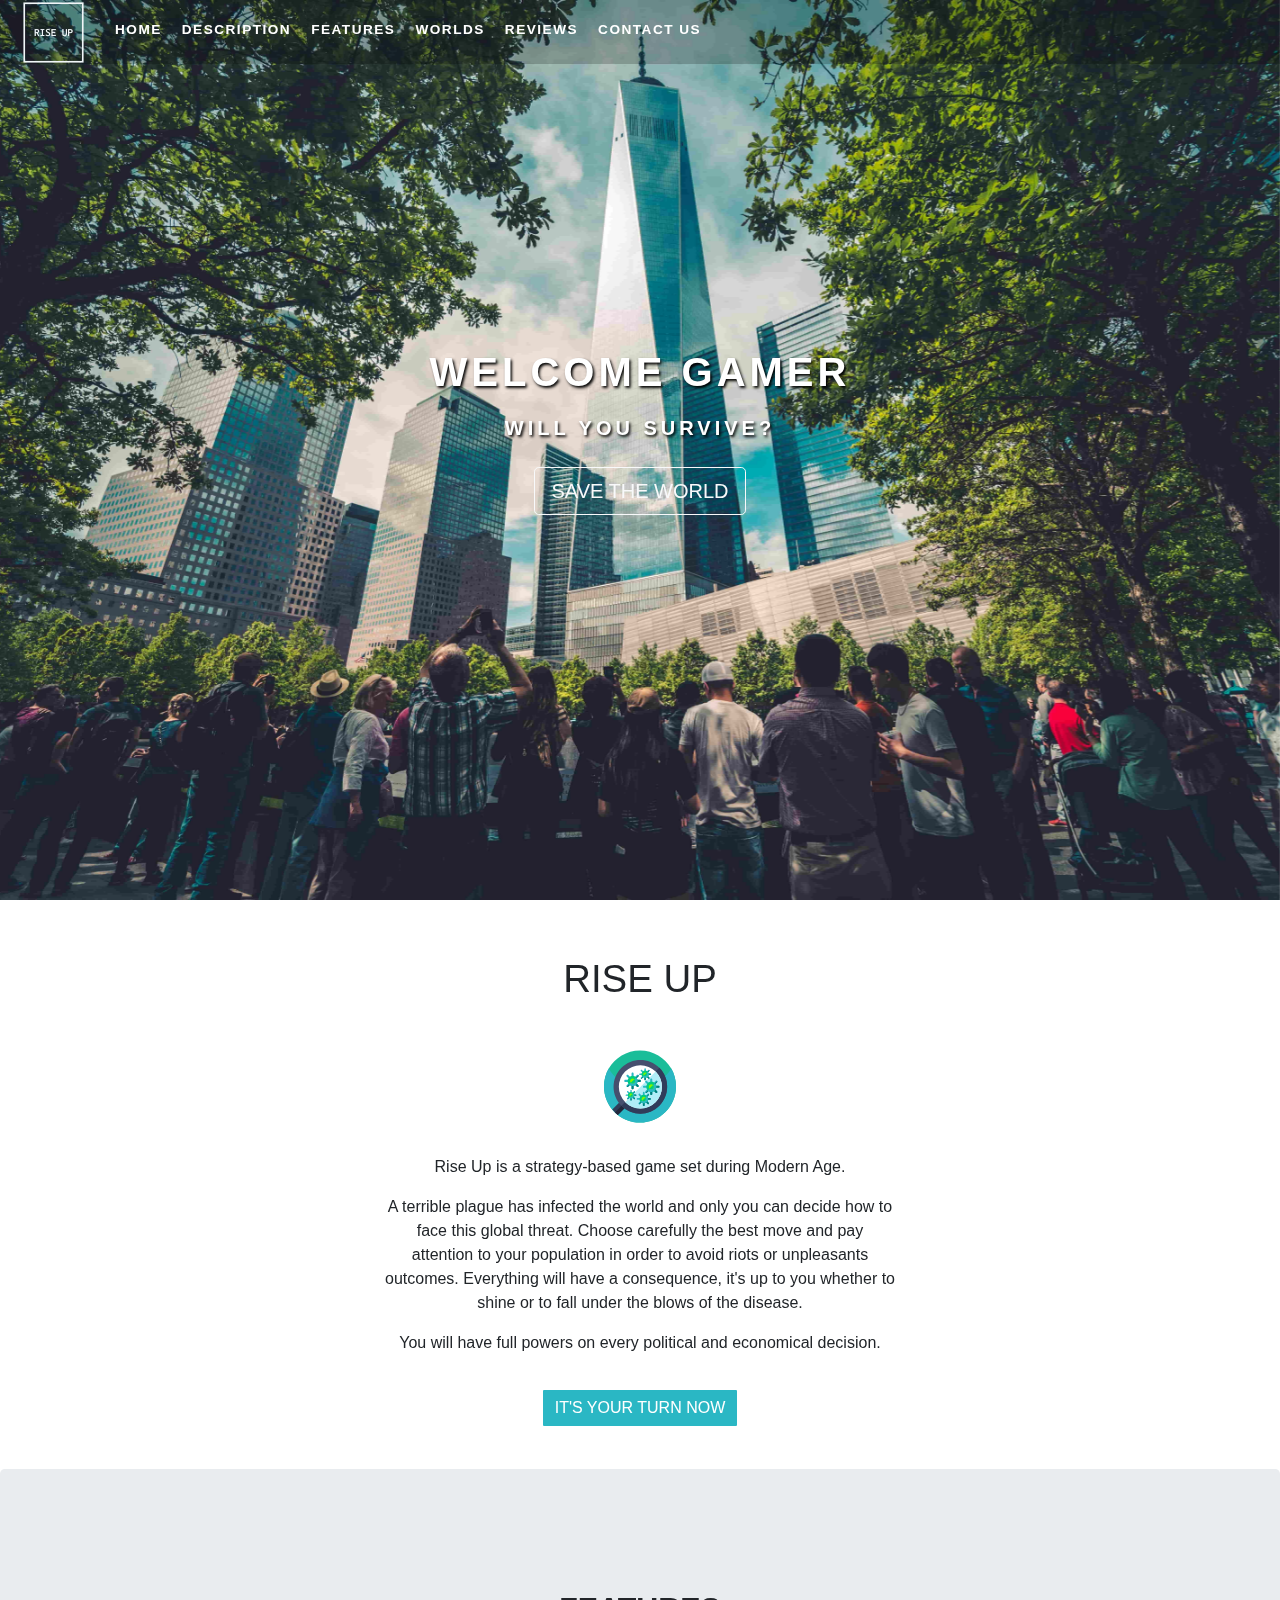
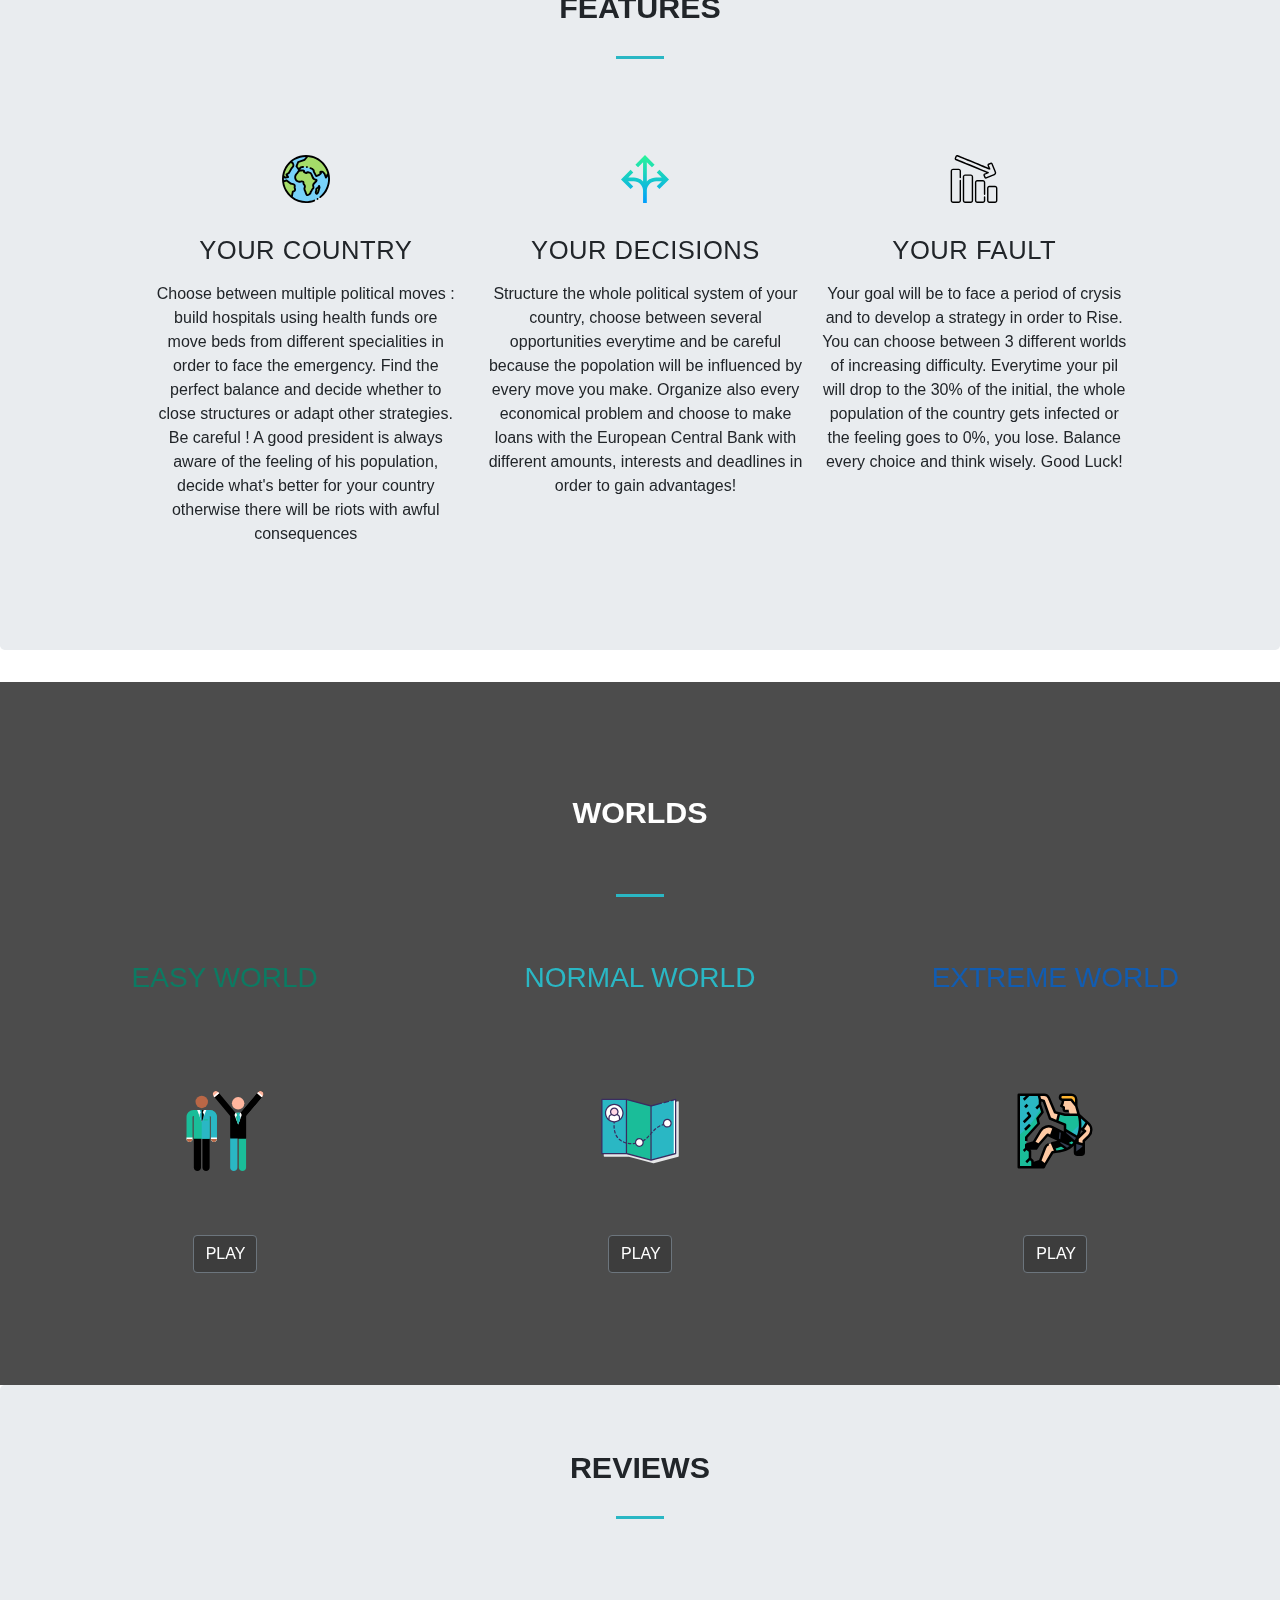
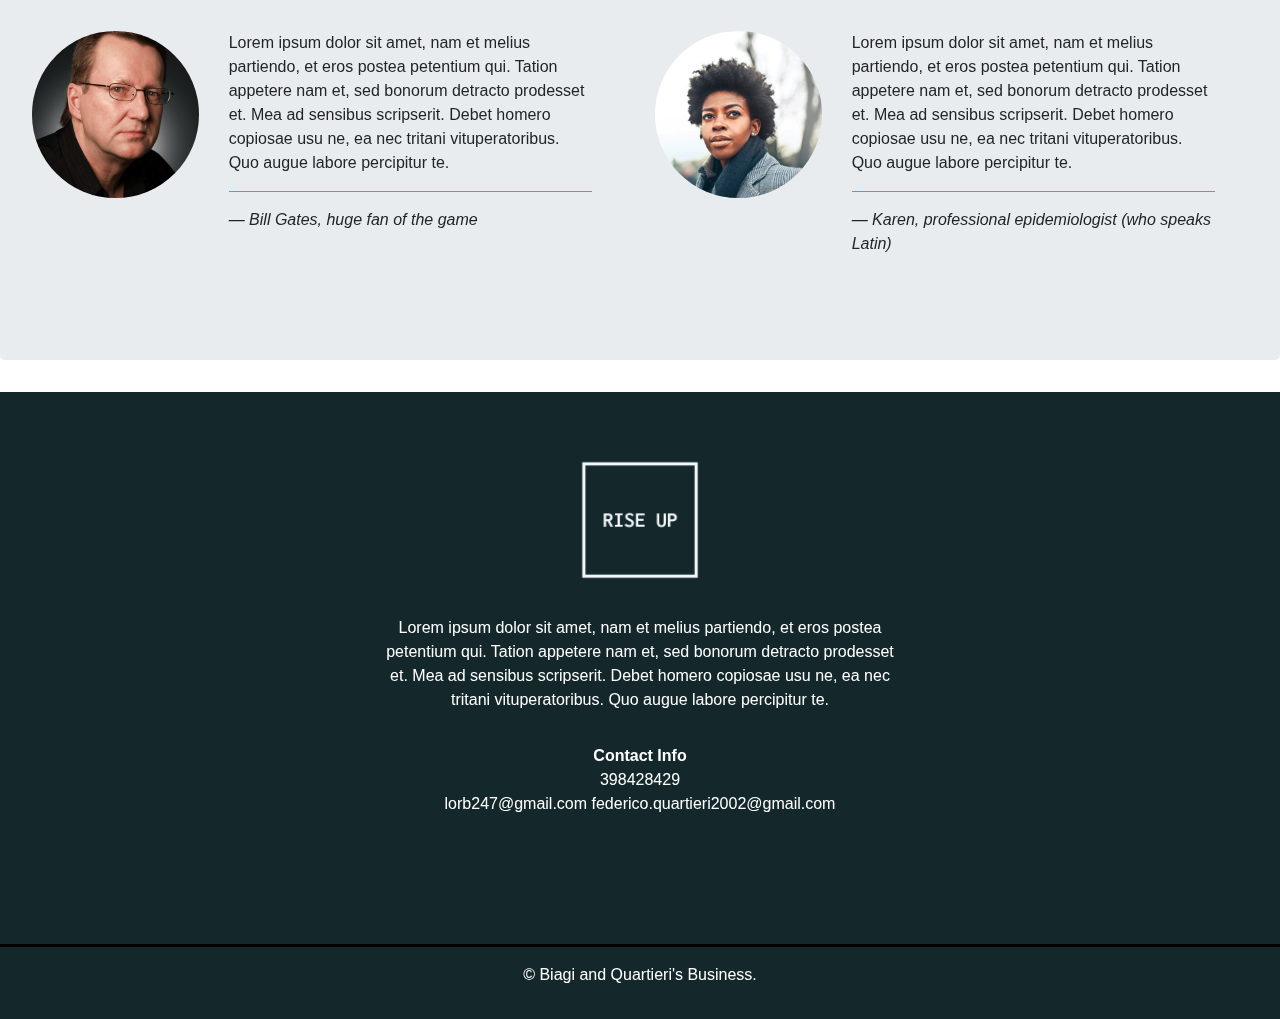
==== index.html @ 13414455 "buttons" ====
<!DOCTYPE html>
<html lang="en" dir="ltr">
  <head>
    <meta charset="utf-8">
    <title>RISE UP</title>
    <link rel="stylesheet" href="style.css">
    <link rel="stylesheet" href="https://stackpath.bootstrapcdn.com/bootstrap/4.4.1/css/bootstrap.min.css" integrity="sha384-Vkoo8x4CGsO3+Hhxv8T/Q5PaXtkKtu6ug5TOeNV6gBiFeWPGFN9MuhOf23Q9Ifjh" crossorigin="anonymous">
  </head>

  <body data-spy="scroll" data-target="#navbarResponsive">
    
    <!---Start Home--->

    <div id="home">


      <nav class="navbar navbar-expand-md navbar-dark fixed-top">
        <a class="navbar-brand" href="#"><img src="img/logo_transparent.png" alt=""></a>
        <button class="navbar-toggler" type="button" data-toggle="collapse" data-target="#navbarResponsive">
          <span class="navbar-toggler-icon"></span>
        </button>

        <div class="collapse navbar-collapse" id="navbarResponsive">
          <ul class="navbar-nav mr-auto">

            <li class="nav-item">
              <a class="nav-link" href="#home">HOME</a>
            </li>
            <li class="nav-item">
              <a class="nav-link" href="#offers">description</a>
            </li>
            <li class="nav-item">
              <a class="nav-link" href="#features">FEATURES</a>
            </li>
            <li class="nav-item">
              <a class="nav-link" href="#resources">WORLDS</a>
            </li>
            <li class="nav-item">
              <a class="nav-link" href="#clients">Reviews</a>
            </li>
            <li class="nav-item">
              <a class="nav-link" href="#contact">contact us</a>
            </li>

          </ul>
        </div>
      </nav>


      <div class="homepage">
        <div class="home-wrapper">
          <div class="home-in">


          </div>
        </div>
      </div>
      <div class="caption text-center">
        <h1> WELCOME GAMER</h1>
        <h3>WILL YOU SURVIVE?</h3>
        <a class="btn btn-outline-light btn-lg" href="#offers">SAVE THE WORLD</a>
      </div>


    </div>
    <!---End Home--->
    <!---Start Offers--->
    <div id="offers" class="offset">
      <div class="col-12 narrow text-center">
        <h1>RISE UP</h1>
        <img src="logos/virus.svg" alt="" id="of">
        <p>Rise Up is a strategy-based game set during Modern Age. </p>
        <p>A terrible plague has infected the world and only you can decide how to face this global threat. Choose carefully the best move and pay attention to your population in order to avoid riots or unpleasants outcomes. Everything will have a consequence, it's up to you whether to shine or to fall under the blows of the disease.</p>
        <p>You will have full powers on every political and economical decision.</p>
        <a class="btn btn-secondary btn-md" href="#resources">It's your turn now</a>
      </div>

    </div>
    <!---End Offers--->



    <!---Start Features--->
    <div id="features" class="offset">
      <div class="jumbotron">

        <div class="narrow">
          <div class="col-12 text-center">
            <h3 class="heading">Features</h3>
            <div class="heading-underline"></div>
          </div>

          <div class="row text-center justify-content-center ">
            <div class="col-md-4 ">

              <div class="feature">
                <img src="logos/world.svg" alt="" id="icon">
                <h3>YOUR COUNTRY</h3>
                <p>Choose between multiple political moves : build hospitals using health funds ore move beds from different specialities in order to face the emergency. Find the perfect balance and decide whether to close structures or adapt other strategies. Be careful ! A good president is always aware of the feeling of his population, decide what's better for your country otherwise there will be riots with awful consequences</p>
              </div>

            </div>
            <div class="col-md-4 pr-1">

              <div class="feature">
                <img src="logos/decision.svg" alt="" id="icon">
                <h3>YOUR DECISIONS</h3>
                <p>Structure the whole political system of your country, choose between several opportunities everytime and be careful because the popolation will be influenced by every move you make. Organize also every economical problem and choose to make loans with the European Central Bank with different amounts, interests and deadlines in order to gain advantages!</p>
              </div>

            </div>
            <div class="col-md-4">

              <div class="feature">
                <img src="logos/fault.svg" alt="" id="icon">
                <h3>YOUR FAULT</h3>
                <p>Your goal will be to face a period of crysis and to develop a strategy in order to Rise. You can choose between 3 different worlds of increasing difficulty. Everytime your pil will drop to the 30% of the initial, the whole population of the country gets infected or the feeling goes to 0%, you lose. Balance every choice and think wisely. Good Luck!</p>
              </div>

            </div>

          </div>
        </div>


      </div>
    </div>
    <!---End Features--->






    <!---Start Resources--->
    <div id="resources" class="offset">

      <div class="fixed-background">
        <div class="row dark text-center">
          <div class="col-12 text-center">
            <h3 class="heading">WORLDS</h3>
            <div class="heading-underline"></div>

          </div>
          <div class="col-md-4">
            <h3 style="color:rgb(12, 122, 98);">EASY WORLD</h3>
            <img src="logos/success.svg" alt="" id="icon">
          <a class="btn btn-secondary btn-md " id = "easy-world" href="">PLAY</a>
            
          </div>

          <div class="col-md-4">
            <h3 style="color: #2ab7c4;">NORMAL WORLD</h3>
            <img src="logos/journey.svg" alt="" id="icon">
            <a class="btn btn-secondary btn-md " id = "normal-world" href="">PLAY</a>
          </div>

          <div class="col-md-4">
            <h3 style="color:rgb(17, 92, 177) ;">EXTREME WORLD</h3>
            <img src="logos/climbing.svg" alt="" id="icon">
            <a class="btn btn-secondary btn-md " id = "extreme-world" href="">PLAY</a>
          </div>




        </div>
        <div class="fixed-wrap">
          <div class="fixed"></div>
        </div>


      </div>







    </div>
    <!---End Resources--->


    <!---Start Clients--->
    <div id="clients" class="offset">
      <div class="jumbotron">
        <div class="col-12 text-center">
          <h3 class="heading">Reviews</h3>
          <div class="heading-underline"></div>

        </div>
        <div class="row justify-content-center">

          <div class="col-md-6  clients mb-5 pr-5">
            <div class="row">
              <div class="col-md-4">
                <img src="img/client1.png" alt="">
              </div>
              <div class="col-md-8">
                <blockquote >

                    Lorem ipsum dolor sit amet, nam et melius partiendo, et eros postea petentium qui. Tation appetere nam et, sed bonorum detracto prodesset et. Mea ad sensibus scripserit. Debet homero copiosae usu ne, ea nec tritani vituperatoribus. Quo augue labore percipitur te.
                  <hr class="hr">
                  <cite>&#8212; Bill Gates, huge fan of the game</cite>
                </blockquote>

              </div>

            </div>

          </div>
          <div class="col-md-6  clients pr-5">
            <div class="row">
              <div class="col-md-4">
                <img src="img/client2.png" alt="">
              </div>
              <div class="col-md-8">
                <blockquote >

                  Lorem ipsum dolor sit amet, nam et melius partiendo, et eros postea petentium qui. Tation appetere nam et, sed bonorum detracto prodesset et. Mea ad sensibus scripserit. Debet homero copiosae usu ne, ea nec tritani vituperatoribus. Quo augue labore percipitur te.

                  <hr class="hr">
                  <cite>&#8212; Karen, professional epidemiologist (who speaks Latin)</cite>
                </blockquote>

              </div>

            </div>

          </div>





        </div>



      </div>

    </div>
    <!---End Clients--->


    <!---Start Contact--->
    <div id="contact">
      <footer>
        <div class="row justify-content-center">
          <div class="col-md-5 text-center">
            <img src="img/logo_transparent.png" alt="">
            <p> Lorem ipsum dolor sit amet, nam et melius partiendo, et eros postea petentium qui. Tation appetere nam et, sed bonorum detracto prodesset et. Mea ad sensibus scripserit. Debet homero copiosae usu ne, ea nec tritani vituperatoribus. Quo augue labore percipitur te.</p>
            <strong>Contact Info</strong>
            <p>398428429<br>lorb247@gmail.com         federico.quartieri2002@gmail.com</p>
            
            <a href="#" target="_blank"><img src="" alt=""></a>
            <a href="#" target="_blank"><img src="" alt=""></a>
            <a href="#" target="_blank"><img src="" alt=""></a>

          </div>
          <hr class="socket">
          &copy; Biagi and Quartieri's Business.

        </div>



      </footer>

    </div>
    <!---End Contact--->












    <script src="https://code.jquery.com/jquery-3.4.1.slim.min.js" integrity="sha384-J6qa4849blE2+poT4WnyKhv5vZF5SrPo0iEjwBvKU7imGFAV0wwj1yYfoRSJoZ+n" crossorigin="anonymous"></script>
    <script src="https://cdn.jsdelivr.net/npm/popper.js@1.16.0/dist/umd/popper.min.js" integrity="sha384-Q6E9RHvbIyZFJoft+2mJbHaEWldlvI9IOYy5n3zV9zzTtmI3UksdQRVvoxMfooAo" crossorigin="anonymous"></script>
    <script src="https://stackpath.bootstrapcdn.com/bootstrap/4.4.1/js/bootstrap.min.js" integrity="sha384-wfSDF2E50Y2D1uUdj0O3uMBJnjuUD4Ih7YwaYd1iqfktj0Uod8GCExl3Og8ifwB6" crossorigin="anonymous"></script>
    <script>
      document.getElementById("easy-world").addEventListener("click",function(){this.setAttribute("href","Javascript/index.html?var=easy")})
      document.getElementById("normal-world").addEventListener("click",function(){this.setAttribute("href","Javascript/index.html?var=normal")})  
      document.getElementById("extreme-world").addEventListener("click",function(){this.setAttribute("href","Javascript/index.html?var=extreme")})  
    </script>
  </body>
</html>
---- style.css ----
@import url('https://fonts.googleapis.com/css?family=Lato:400,700&display=swap');
body{
  font-family: 'Lato', sans-serif;
  overflow-x: hidden;

}
#home .navbar{
  text-transform: uppercase;
  font-weight: 700;
  font-size: 85%;
  letter-spacing: 1.5px;
  height: 4rem;
  background-color: rgba(0, 0, 0, 0.2);

}

.navbar-nav li{
  padding-right: 4px;
}
.navbar-dark .navbar-nav .nav-item a{
  color: white;
  padding-top: 5px;
}
.navbar-dark .navbar-nav .nav-item a.active,
.navbar-dark .navbar-nav .nav-item a:hover{
  color: #2ab7c4
}

.navbar img{
 
  width: 75px;
  height: 75px;
}

.homepage {
  position: relative;
  width: 100%;
  height: 100vh;
  display: table;
  z-index: -1;
}
.home-wrapper {
  clip: rect(0, auto, auto, 0);
  position: absolute;
  top: 0;
  left: 0;
  width: 100%;
  height: 100%;
}
.home-in {
  position: fixed;
  display: table;
  top: 0;
  left: 0;
  width: 100%;
  height: 100%;
  background-size: cover;
  background-position: center center;
          transform: translateZ(0);
          transform: translateZ(0);
  will-change: transform;
}
.home-in{
  background-image: url("img/bg.jpg");
}
.caption{
  width: 100%;
  max-width: 100%;
  position: absolute;
  top: 38%;
  z-index: 1;
  color: white;
  text-transform: uppercase;
}
.caption h1,.caption h3{
  letter-spacing: 4px;
  color: white;
  padding: 6px;
  font-weight: 700;
  text-shadow: 1.6px 1.6px 3px black;
}
.caption h3{
  padding-bottom: 19px;
  font-size: 125%;
}
.fixed-background {
  position: relative;
  width: 100%;
}
.fixed-wrap {
  clip: rect(0, auto, auto, 0);
  position: absolute;
  top: 0;
  left: 0;
  width: 100%;
  height: 100%;
  z-index: -999!important;
}
.fixed {
  position: fixed;
  display: block;
  top: 0;
  left: 0;
  width: 100%;
  height: 100%;
  background-size: cover;
  background-position: center center;
  -webkit-transform: translateZ(0);
          transform: translateZ(0);
  will-change: transform;
}
.offset::before{
  display: block;
  content: "";
  height: 4rem;
  margin-top: -4rem;
}
.narrow{
  width: 80%;
  margin: 1.5rem auto;
  padding-top: 2rem;
}
.narrow h1{
  font-size: 2.4rem;
  margin-bottom: 1.5rem;
}
#of{
  width: 4.5rem;
  height: 4.55rem;
  display: block;
  margin: 0 auto;
  margin-top: 3rem;
  margin-bottom: 2rem;
}
#offers .btn-secondary{
  border-width: medium;
  border-radius: 0.5;
  text-transform: uppercase;
  font-size: 1rem;
  margin: 1rem;
  color: white;
  background-color: #2ab7c4;
  border-color:white;
}
#offers .btn-secondary:hover{

  background-color:#1abd99;
  border-color:white;
}
#offers p{
  width:32rem;
  margin-left: auto;
  margin-right: auto;
}
.features{
  margin: 0;
  padding: 1.5rem 0 3.5rem;
  border-radius: 0;


}
.feature h3{
  font-size: 1.6rem;
  letter-spacing: .5px;
  padding-bottom: .5rem;
}
.feature p{
  
}
h3.heading{
  font-size: 1.9rem;
  font-weight: 700;
  text-transform: uppercase;
  margin-bottom: 1.9rem;
}
.heading-underline{
  width: 3rem;
  height: .2rem;
  background-color: #2ab7c4;
  margin: 0 auto 4rem;


}
#icon{
  height: 3rem;
  width: 3rem;
  margin-top: 2rem;
  margin-bottom: 2rem;
}

.fixed{
  background-image: url("img/fixed1.jpg");
  z-index: -1;
}
.fixed-background h3{
  margin-bottom: 4rem;
}
.fixed-background p{

}
.dark
{
  background-color: rgba(0, 0, 0, 0.7);
  color: white;
  padding: 7rem 2rem;
}
.clients img{
  width: 100%;
  border-radius: 50%;

}
#resources p{
  margin-top:2rem;
}
#resources a{

  text-decoration: none;
  color:  #2ab7c4;
  transition: .5s ease;
}
#resources a:hover{

  width: 6rem;
  font-weight: 800;
  color: #2ab7c4;
  letter-spacing: .1rem;
  background-color: rgba(255, 255, 255, 0.2);
}
#resources .btn-secondary{
  width: 4rem;
  background-color: rgba(0, 0, 0, 0.2);
  color: white;
  display: block;
  margin-left: auto;
  margin-right: auto;
  margin-top: 2rem;

}
#resources img{
  height: 5rem;
  width: 5rem;
}
.hr{
  border-top: .05rem solid #2ab7c4;
}
#clients .heading-underline{
  margin-bottom: 7rem;
}
#contact footer{
  background-color: #14282b;
  color: white;
  padding: 2rem 0 2rem;
  margin-top: 1rem;

}
#contact footer img{
  height: 9rem;
  margin:1.5rem 0;

}
#contact p{
  margin-bottom: 2rem;
}
#contact br{
  margin-bottom: 2rem;
}
hr.socket{
  width: 100%;
  border-top: .2rem solid  #000000;
  margin-top: 3rem;
}
@media (max-width: 767px) {
  .clients img{
    max-width: 50%;
    display:block;
    margin: 0 auto;
    margin-bottom: 2rem;
  }

}
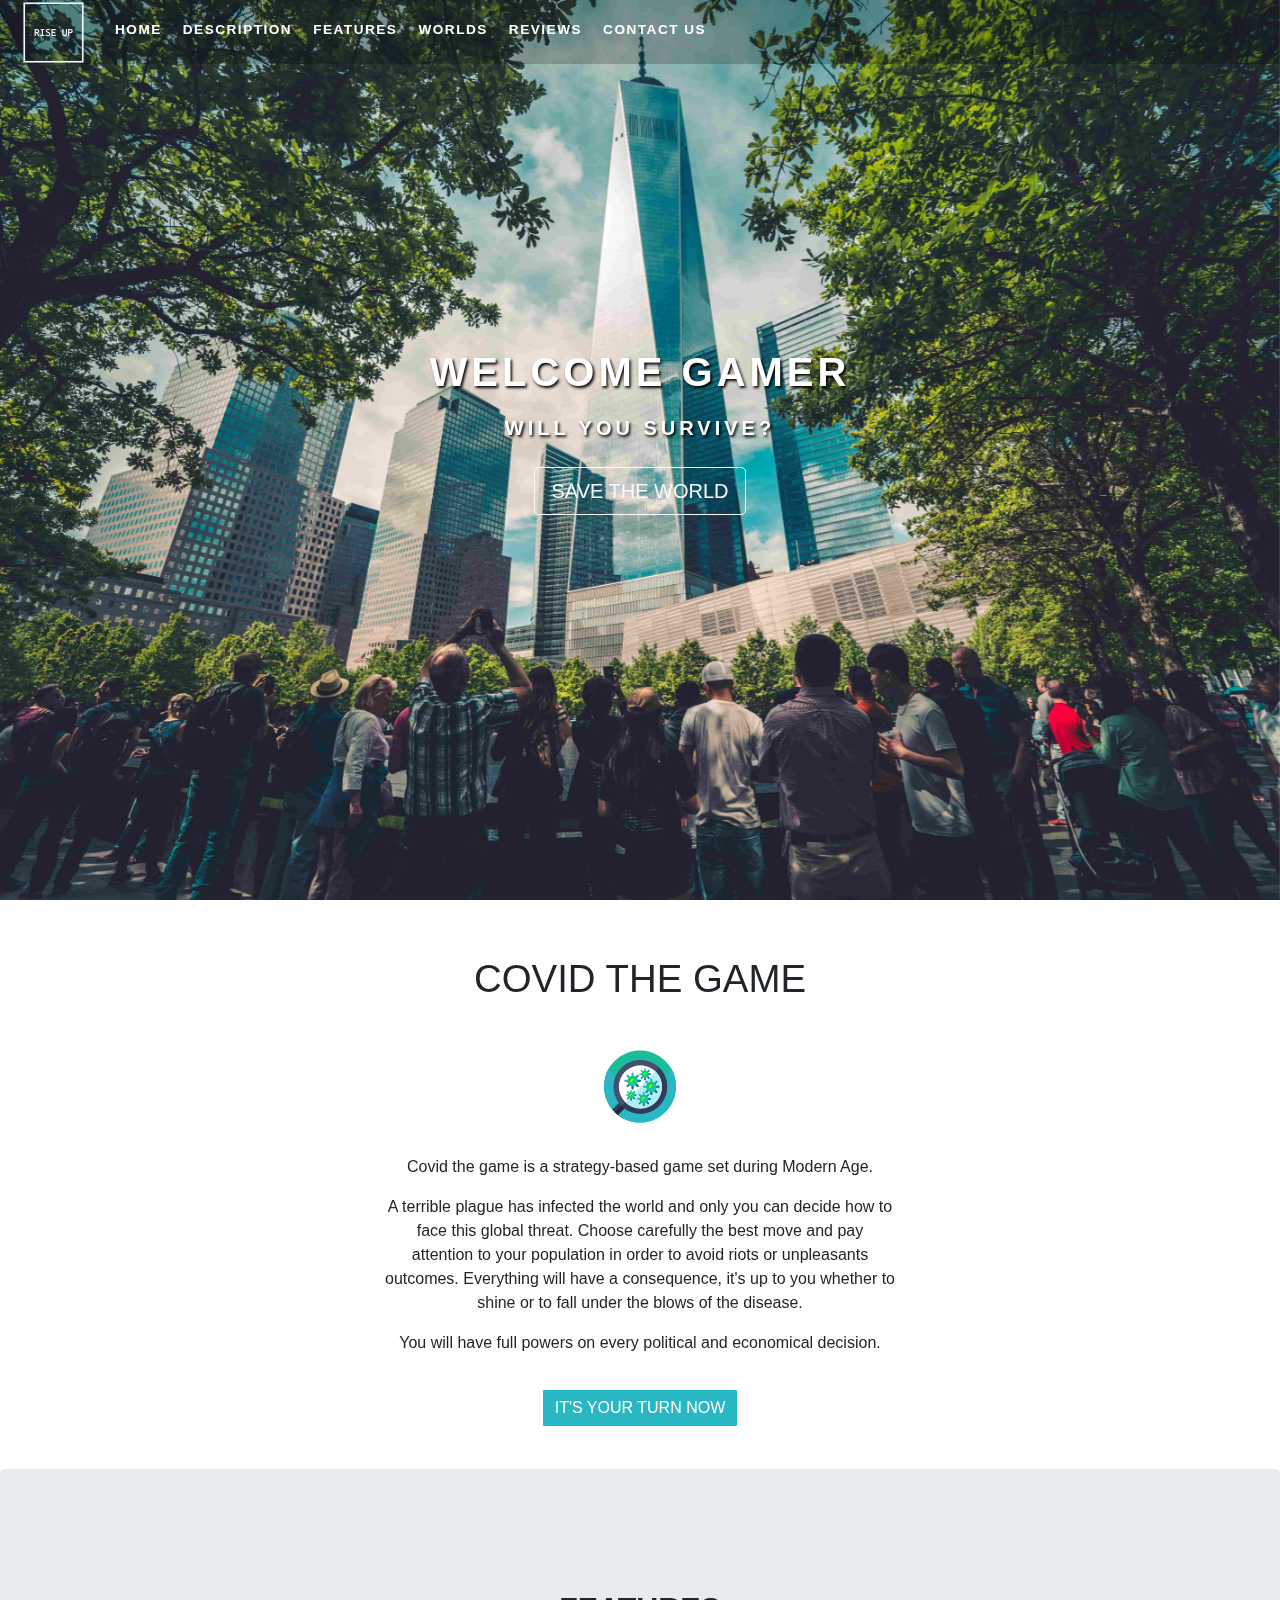
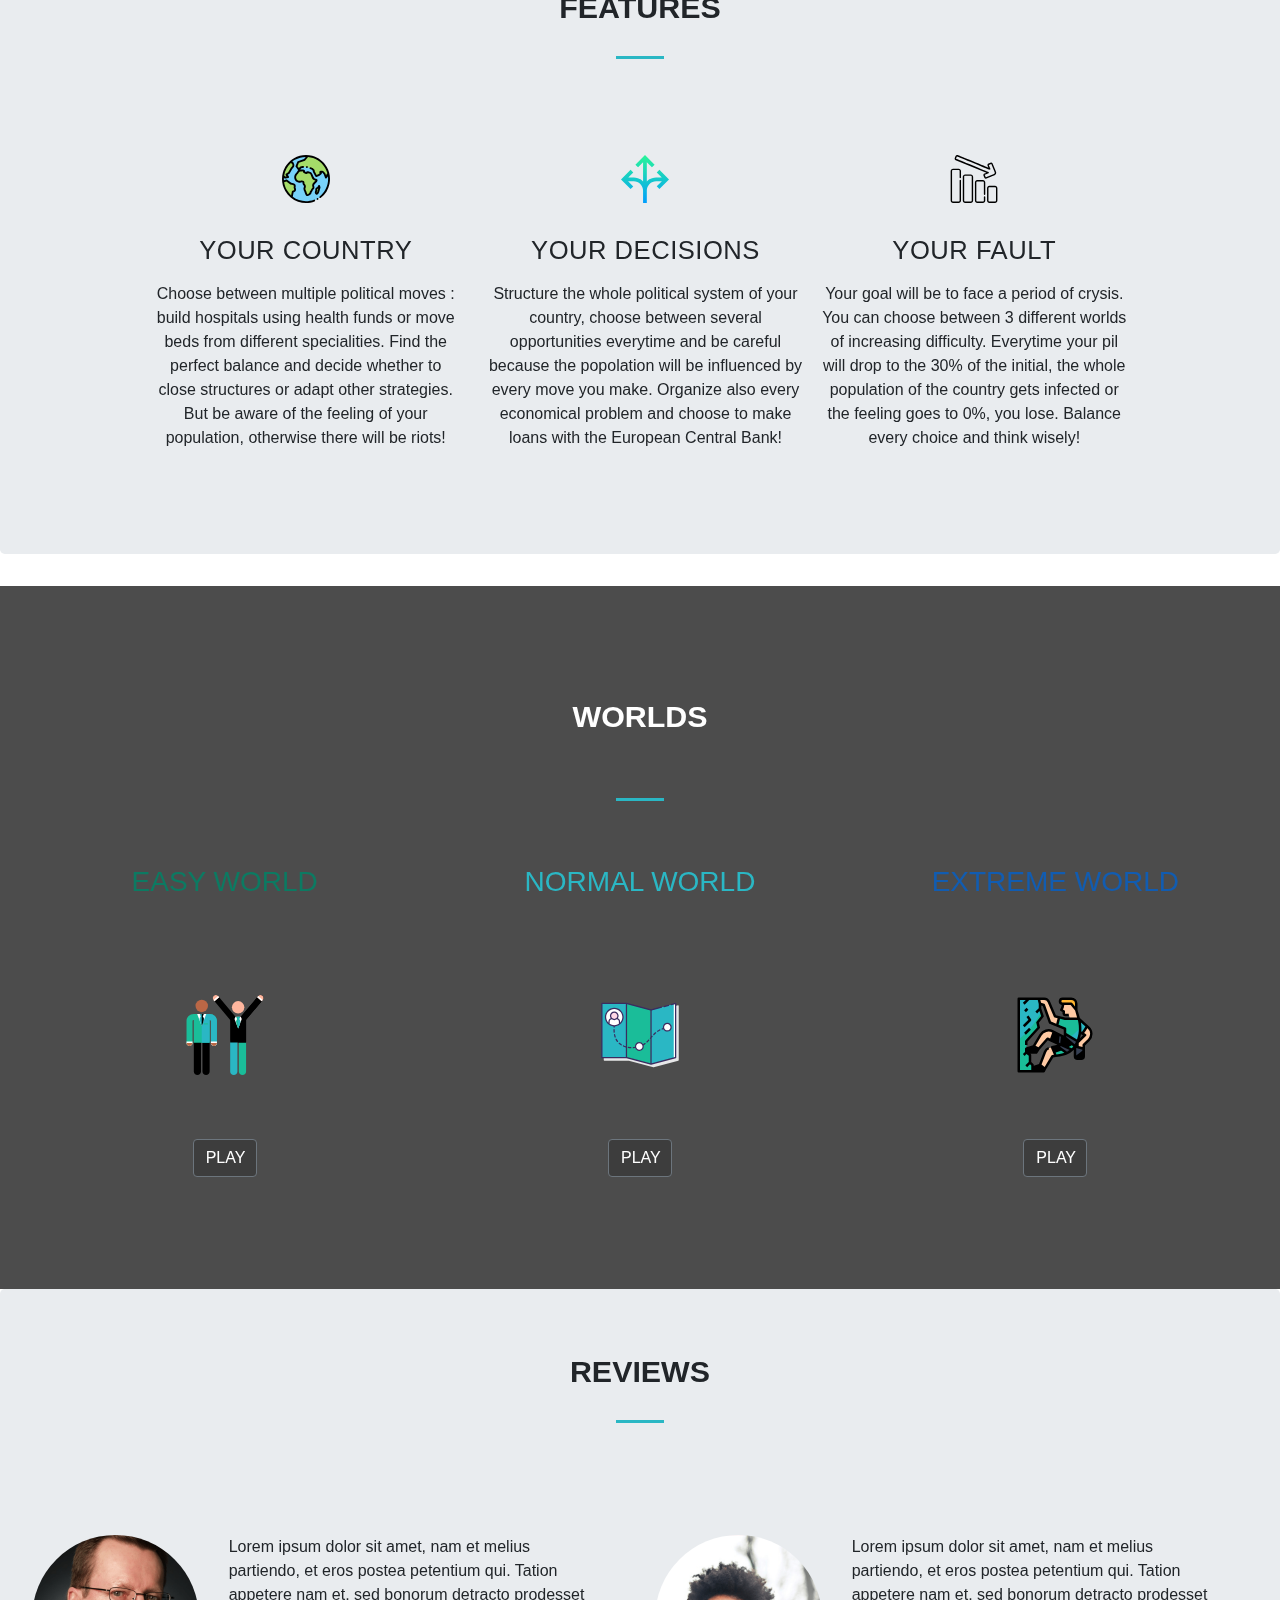
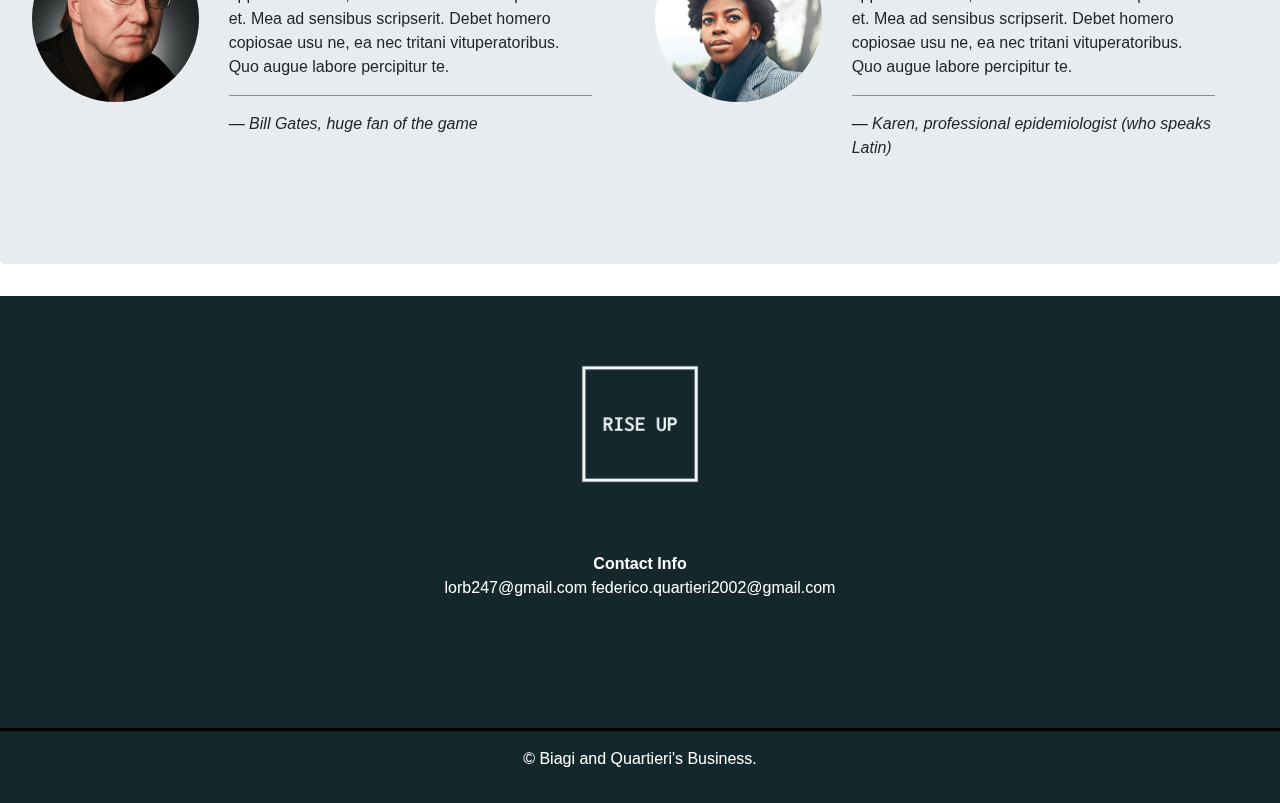
==== commit c33c884a: "tutorial e mobile" ====
--- a/index.html
+++ b/index.html
@@ -2,11 +2,21 @@
 <html lang="en" dir="ltr">
   <head>
     <meta charset="utf-8">
-    <title>RISE UP</title>
+    <meta name="viewport" content="width=device-width, initial-scale=1 minimum-scale=1 maximum-scale=1"> 
+    <meta name="google-site-verification" content="1gdDzoPp5Y6Vt5-z9bGE6j7dYY3UmWxp5IkMzBeX5lw" />
+    <title>covid19 the game</title>
     <link rel="stylesheet" href="style.css">
     <link rel="stylesheet" href="https://stackpath.bootstrapcdn.com/bootstrap/4.4.1/css/bootstrap.min.css" integrity="sha384-Vkoo8x4CGsO3+Hhxv8T/Q5PaXtkKtu6ug5TOeNV6gBiFeWPGFN9MuhOf23Q9Ifjh" crossorigin="anonymous">
   </head>
-
+  
+  <!-- hitwebcounter Code START -->
+  <a href="https://www.hitwebcounter.com" target="_blank">
+  <img src="https://hitwebcounter.com/counter/counter.php?page=7678447&style=0007&nbdigits=5&type=page&initCount=0" title="Total Website Hits" Alt="Web Hits" class="counter"  border="0" /></a>  
+  
+  <a href="https://www.hitwebcounter.com" target="_blank">
+  <img src="https://hitwebcounter.com/counter/counter.php?page=7678448&style=0007&nbdigits=5&type=ip&initCount=0" title="Total Website Hits" Alt="Web Hits" class="counter"  border="0" /></a>                                    
+                                      
+  
   <body data-spy="scroll" data-target="#navbarResponsive">
     
     <!---Start Home--->
@@ -27,7 +37,7 @@
               <a class="nav-link" href="#home">HOME</a>
             </li>
             <li class="nav-item">
-              <a class="nav-link" href="#offers">description</a>
+              <a class="nav-link" href="#offers">DESCRIPTION</a>
             </li>
             <li class="nav-item">
               <a class="nav-link" href="#features">FEATURES</a>
@@ -39,7 +49,7 @@
               <a class="nav-link" href="#clients">Reviews</a>
             </li>
             <li class="nav-item">
-              <a class="nav-link" href="#contact">contact us</a>
+              <a class="nav-link" href="#contact">CONTACT US</a>
             </li>
 
           </ul>
@@ -58,7 +68,7 @@
       <div class="caption text-center">
         <h1> WELCOME GAMER</h1>
         <h3>WILL YOU SURVIVE?</h3>
-        <a class="btn btn-outline-light btn-lg" href="#offers">SAVE THE WORLD</a>
+        <a class="btn btn-outline-light btn-lg" href="#resources">SAVE THE WORLD</a>
       </div>
 
 
@@ -67,9 +77,9 @@
     <!---Start Offers--->
     <div id="offers" class="offset">
       <div class="col-12 narrow text-center">
-        <h1>RISE UP</h1>
+        <h1>COVID THE GAME</h1>
         <img src="logos/virus.svg" alt="" id="of">
-        <p>Rise Up is a strategy-based game set during Modern Age. </p>
+        <p>Covid the game is a strategy-based game set during Modern Age. </p>
         <p>A terrible plague has infected the world and only you can decide how to face this global threat. Choose carefully the best move and pay attention to your population in order to avoid riots or unpleasants outcomes. Everything will have a consequence, it's up to you whether to shine or to fall under the blows of the disease.</p>
         <p>You will have full powers on every political and economical decision.</p>
         <a class="btn btn-secondary btn-md" href="#resources">It's your turn now</a>
@@ -96,7 +106,7 @@
               <div class="feature">
                 <img src="logos/world.svg" alt="" id="icon">
                 <h3>YOUR COUNTRY</h3>
-                <p>Choose between multiple political moves : build hospitals using health funds ore move beds from different specialities in order to face the emergency. Find the perfect balance and decide whether to close structures or adapt other strategies. Be careful ! A good president is always aware of the feeling of his population, decide what's better for your country otherwise there will be riots with awful consequences</p>
+                <p>Choose between multiple political moves : build hospitals using health funds or move beds from different specialities. Find the perfect balance and decide whether to close structures or adapt other strategies. But be aware of the feeling of your population, otherwise there will be riots!</p>
               </div>
 
             </div>
@@ -105,7 +115,7 @@
               <div class="feature">
                 <img src="logos/decision.svg" alt="" id="icon">
                 <h3>YOUR DECISIONS</h3>
-                <p>Structure the whole political system of your country, choose between several opportunities everytime and be careful because the popolation will be influenced by every move you make. Organize also every economical problem and choose to make loans with the European Central Bank with different amounts, interests and deadlines in order to gain advantages!</p>
+                <p>Structure the whole political system of your country, choose between several opportunities everytime and be careful because the popolation will be influenced by every move you make. Organize also every economical problem and choose to make loans with the European Central Bank!</p>
               </div>
 
             </div>
@@ -114,7 +124,7 @@
               <div class="feature">
                 <img src="logos/fault.svg" alt="" id="icon">
                 <h3>YOUR FAULT</h3>
-                <p>Your goal will be to face a period of crysis and to develop a strategy in order to Rise. You can choose between 3 different worlds of increasing difficulty. Everytime your pil will drop to the 30% of the initial, the whole population of the country gets infected or the feeling goes to 0%, you lose. Balance every choice and think wisely. Good Luck!</p>
+                <p>Your goal will be to face a period of crysis. You can choose between 3 different worlds of increasing difficulty. Everytime your pil will drop to the 30% of the initial, the whole population of the country gets infected or the feeling goes to 0%, you lose. Balance every choice and think wisely!</p>
               </div>
 
             </div>
@@ -250,9 +260,9 @@
         <div class="row justify-content-center">
           <div class="col-md-5 text-center">
             <img src="img/logo_transparent.png" alt="">
-            <p> Lorem ipsum dolor sit amet, nam et melius partiendo, et eros postea petentium qui. Tation appetere nam et, sed bonorum detracto prodesset et. Mea ad sensibus scripserit. Debet homero copiosae usu ne, ea nec tritani vituperatoribus. Quo augue labore percipitur te.</p>
+            <p> </p>
             <strong>Contact Info</strong>
-            <p>398428429<br>lorb247@gmail.com         federico.quartieri2002@gmail.com</p>
+            <p>lorb247@gmail.com               federico.quartieri2002@gmail.com</p>
             
             <a href="#" target="_blank"><img src="" alt=""></a>
             <a href="#" target="_blank"><img src="" alt=""></a>
--- a/style.css
+++ b/style.css
@@ -2,8 +2,12 @@
 body{
   font-family: 'Lato', sans-serif;
   overflow-x: hidden;
-
-}
+}
+
+.counter{
+  display: none
+}
+
 #home .navbar{
   text-transform: uppercase;
   font-weight: 700;
@@ -11,11 +15,10 @@
   letter-spacing: 1.5px;
   height: 4rem;
   background-color: rgba(0, 0, 0, 0.2);
-
 }
 
 .navbar-nav li{
-  padding-right: 4px;
+  padding-right: 5px;
 }
 .navbar-dark .navbar-nav .nav-item a{
   color: white;
@@ -276,5 +279,4 @@
     margin: 0 auto;
     margin-bottom: 2rem;
   }
-
-}
+}
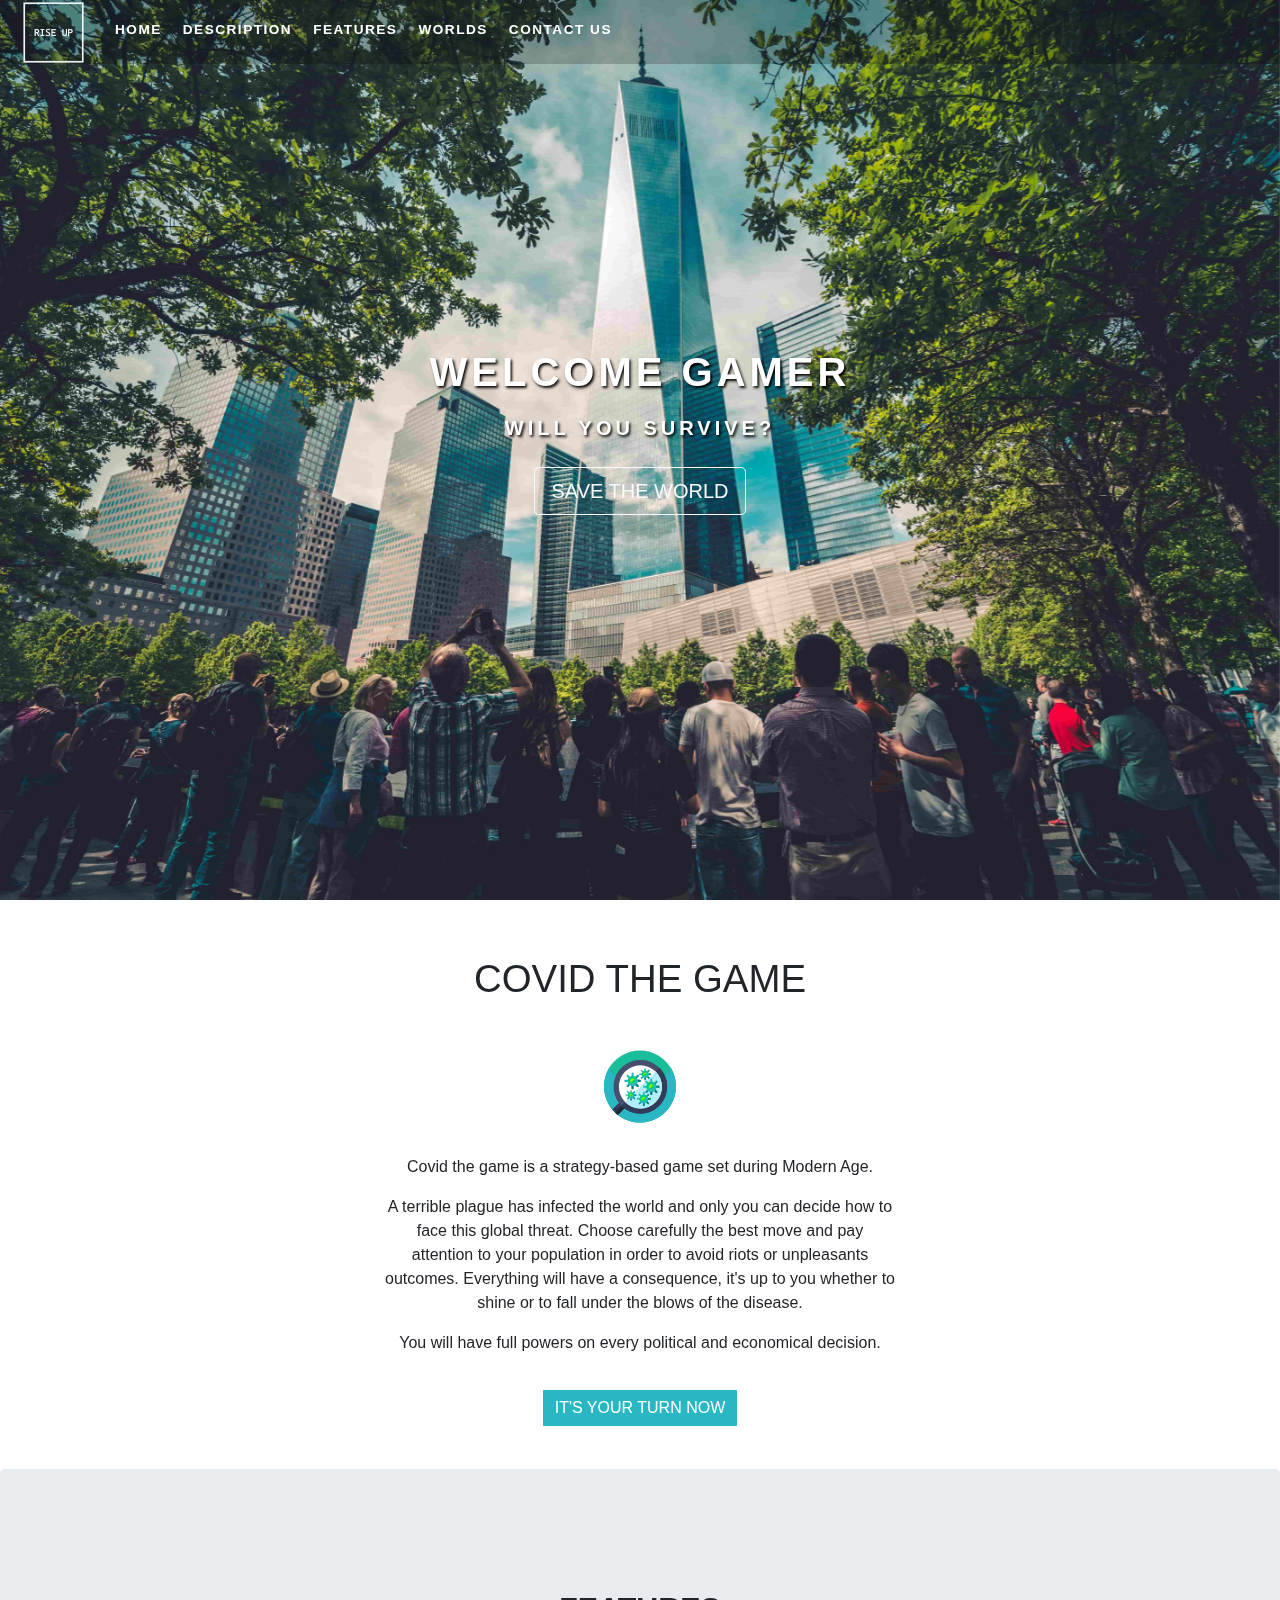
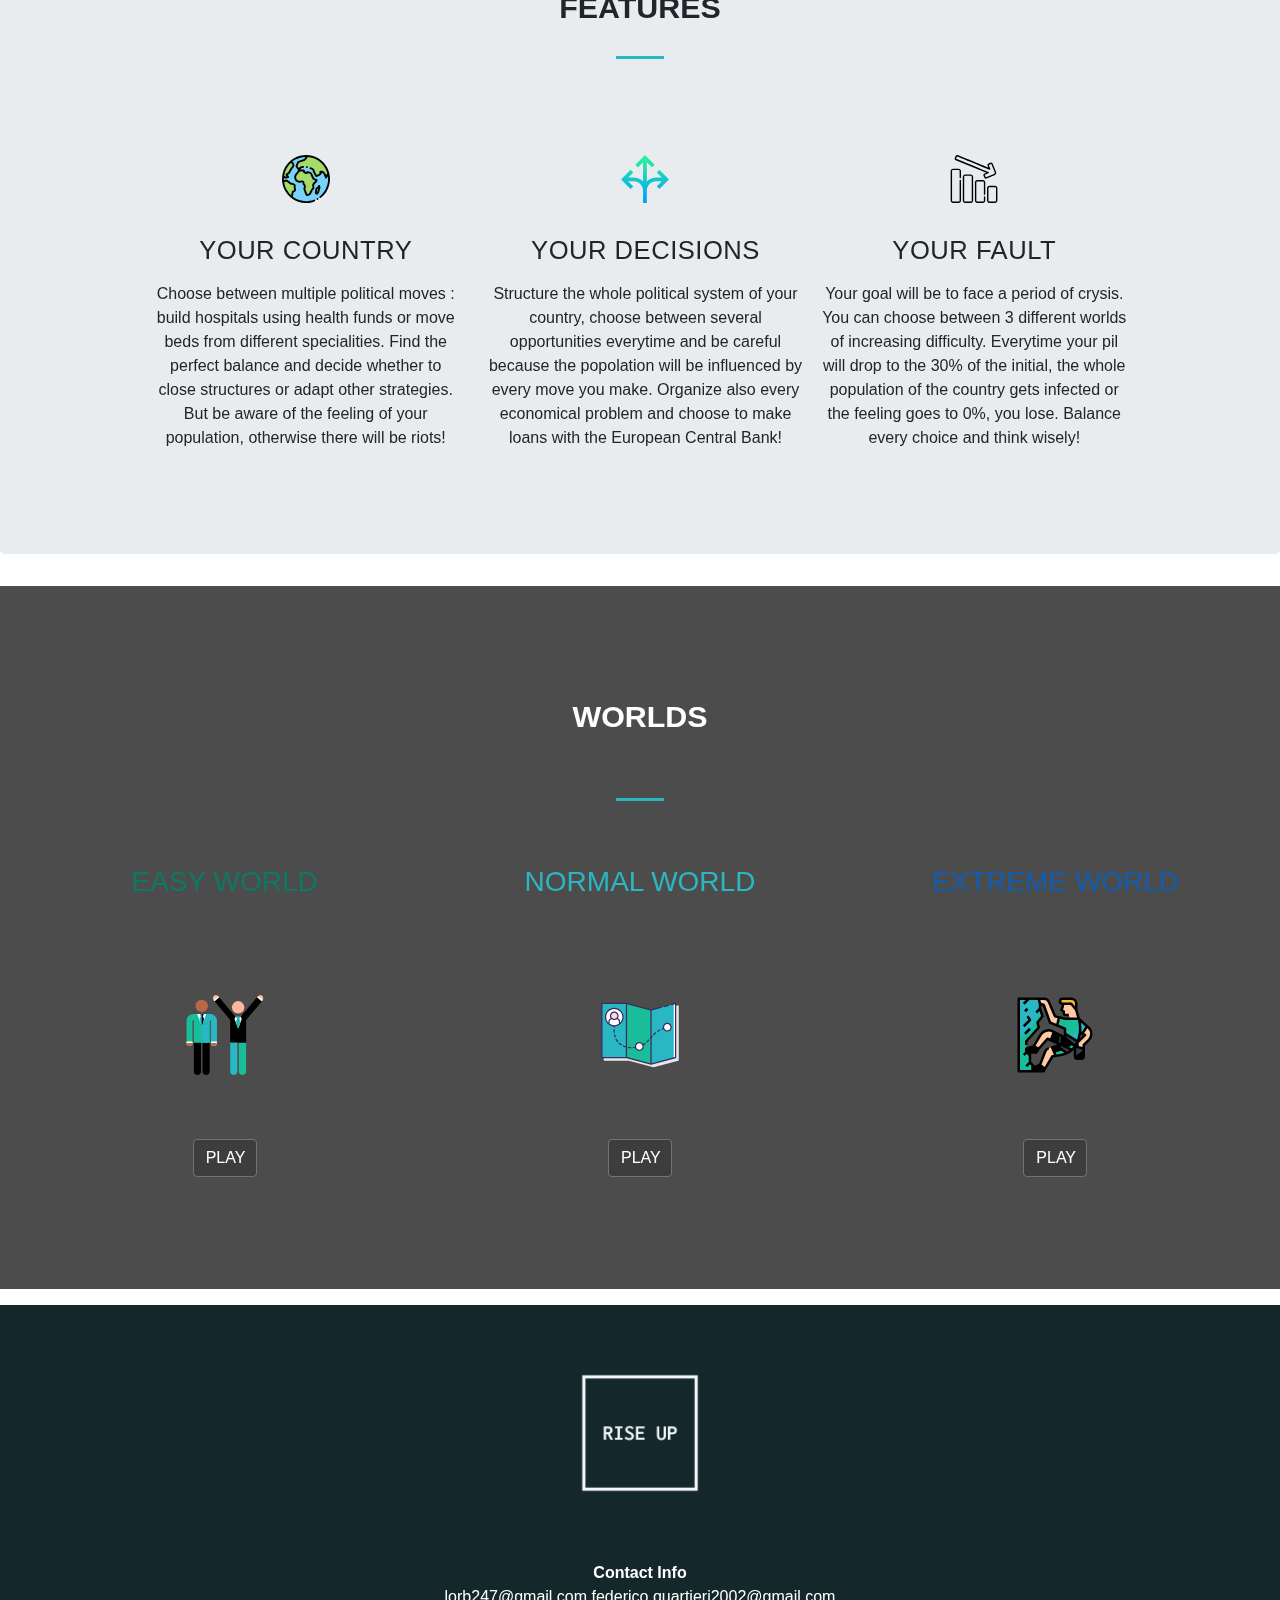
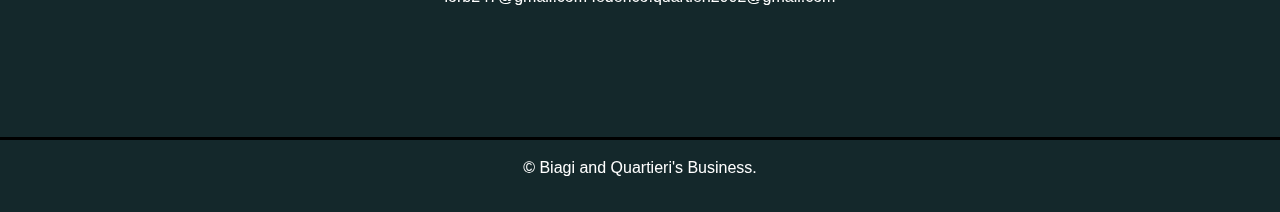
==== commit 4fcdc7e1: "review e loans" ====
--- a/index.html
+++ b/index.html
@@ -45,7 +45,7 @@
             <li class="nav-item">
               <a class="nav-link" href="#resources">WORLDS</a>
             </li>
-            <li class="nav-item">
+            <li class="nav-item" id = "navbar-reviews">
               <a class="nav-link" href="#clients">Reviews</a>
             </li>
             <li class="nav-item">
--- a/style.css
+++ b/style.css
@@ -2,6 +2,15 @@
 body{
   font-family: 'Lato', sans-serif;
   overflow-x: hidden;
+}
+
+
+#clients{
+  display: none;
+}
+
+#navbar-reviews{
+  display: none;
 }
 
 .counter{
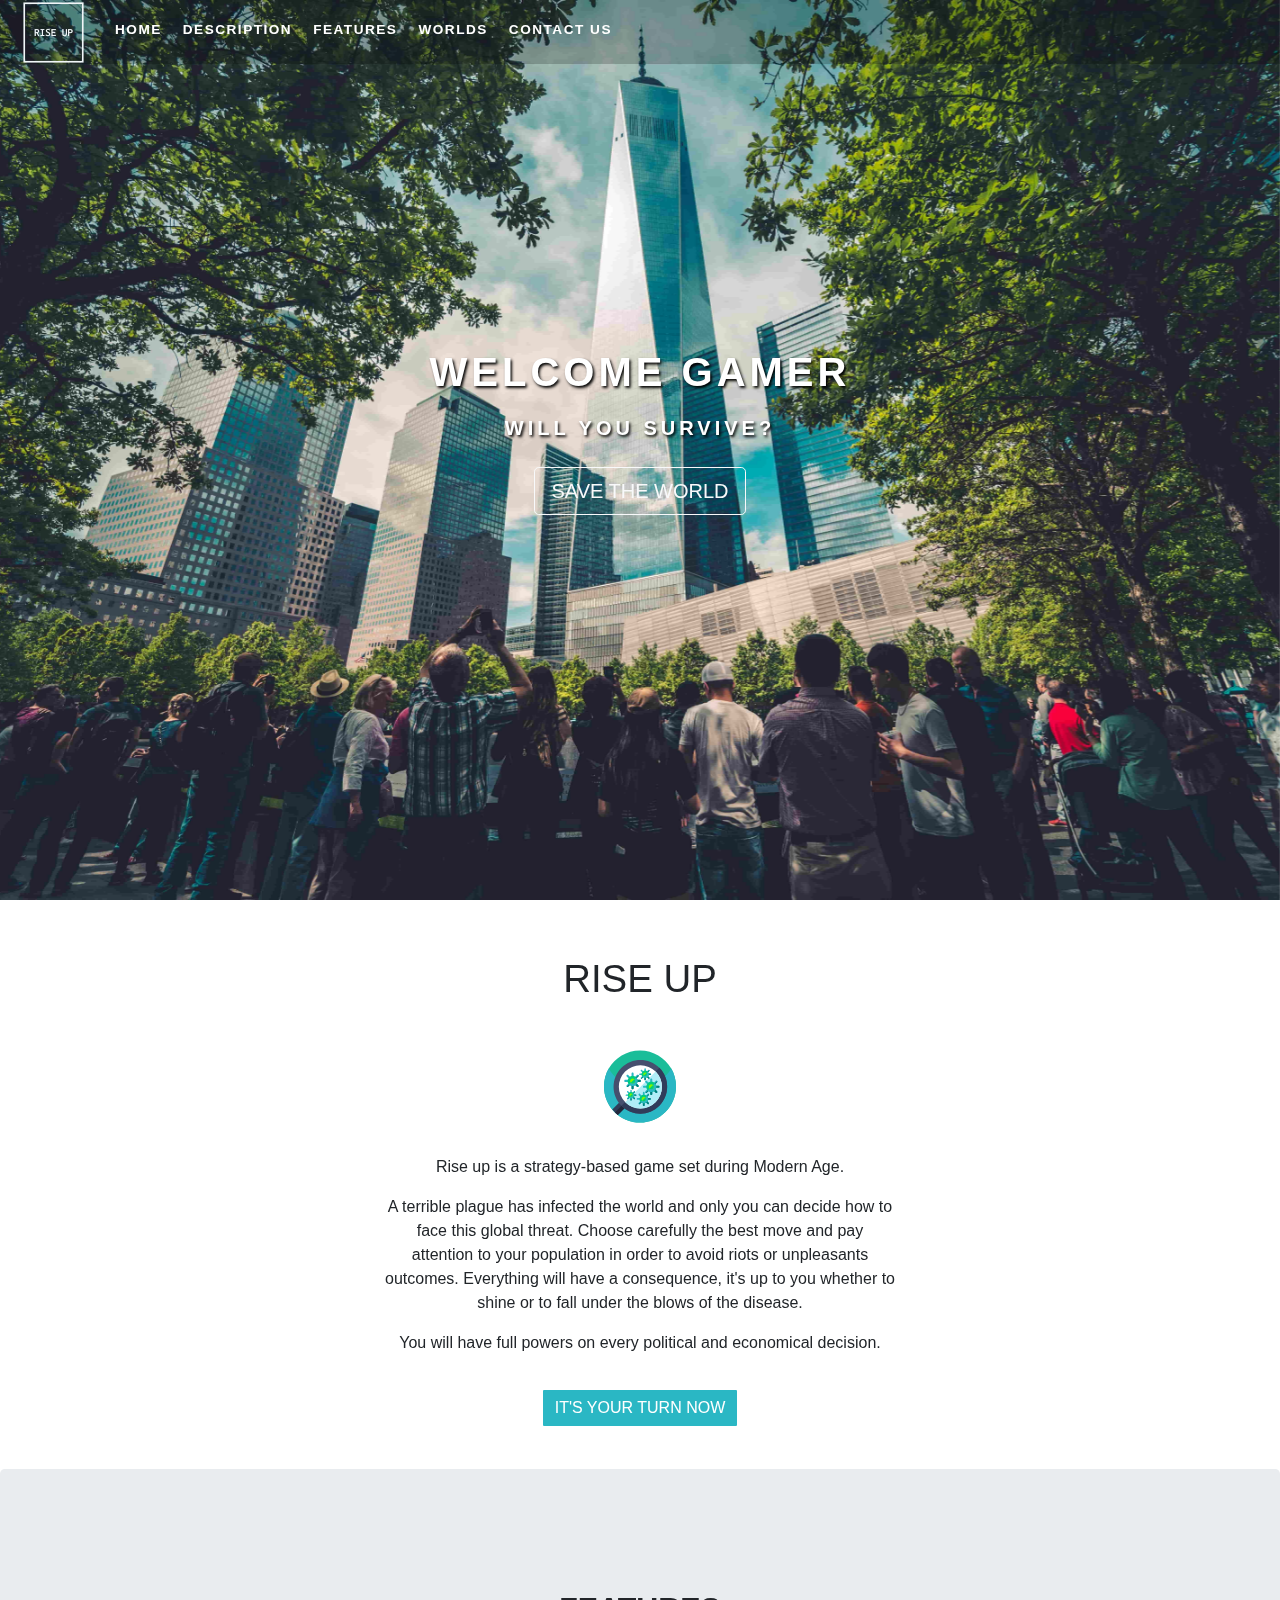
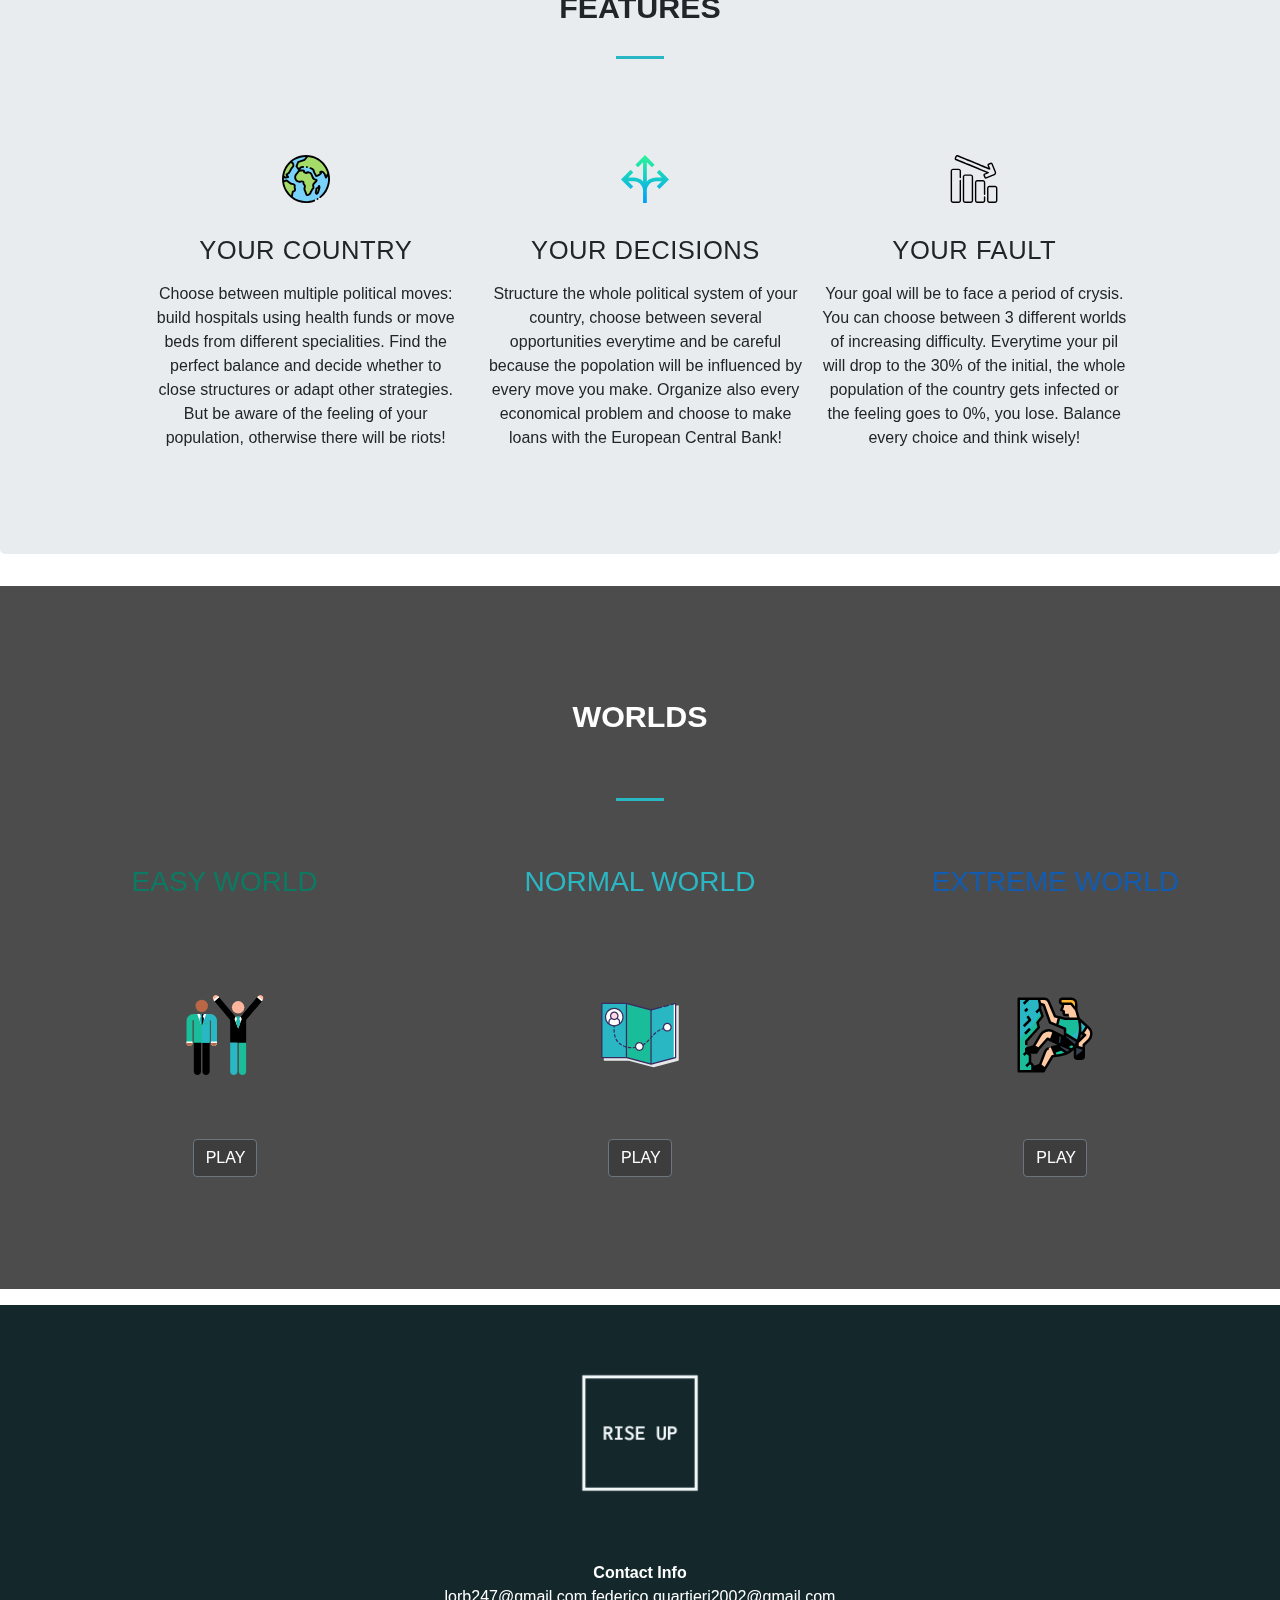
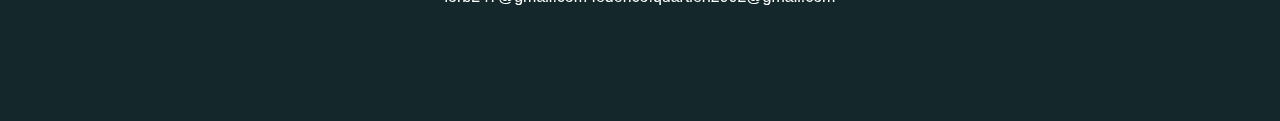
==== commit e0ce1bbc: "added readme" ====
--- a/index.html
+++ b/index.html
@@ -4,7 +4,7 @@
     <meta charset="utf-8">
     <meta name="viewport" content="width=device-width, initial-scale=1 minimum-scale=1 maximum-scale=1"> 
     <meta name="google-site-verification" content="1gdDzoPp5Y6Vt5-z9bGE6j7dYY3UmWxp5IkMzBeX5lw" />
-    <title>covid19 the game</title>
+    <title>Rise up</title>
     <link rel="stylesheet" href="style.css">
     <link rel="stylesheet" href="https://stackpath.bootstrapcdn.com/bootstrap/4.4.1/css/bootstrap.min.css" integrity="sha384-Vkoo8x4CGsO3+Hhxv8T/Q5PaXtkKtu6ug5TOeNV6gBiFeWPGFN9MuhOf23Q9Ifjh" crossorigin="anonymous">
   </head>
@@ -77,9 +77,9 @@
     <!---Start Offers--->
     <div id="offers" class="offset">
       <div class="col-12 narrow text-center">
-        <h1>COVID THE GAME</h1>
+        <h1>RISE UP</h1>
         <img src="logos/virus.svg" alt="" id="of">
-        <p>Covid the game is a strategy-based game set during Modern Age. </p>
+        <p>Rise up is a strategy-based game set during Modern Age. </p>
         <p>A terrible plague has infected the world and only you can decide how to face this global threat. Choose carefully the best move and pay attention to your population in order to avoid riots or unpleasants outcomes. Everything will have a consequence, it's up to you whether to shine or to fall under the blows of the disease.</p>
         <p>You will have full powers on every political and economical decision.</p>
         <a class="btn btn-secondary btn-md" href="#resources">It's your turn now</a>
@@ -106,7 +106,7 @@
               <div class="feature">
                 <img src="logos/world.svg" alt="" id="icon">
                 <h3>YOUR COUNTRY</h3>
-                <p>Choose between multiple political moves : build hospitals using health funds or move beds from different specialities. Find the perfect balance and decide whether to close structures or adapt other strategies. But be aware of the feeling of your population, otherwise there will be riots!</p>
+                <p>Choose between multiple political moves: build hospitals using health funds or move beds from different specialities. Find the perfect balance and decide whether to close structures or adapt other strategies. But be aware of the feeling of your population, otherwise there will be riots!</p>
               </div>
 
             </div>
@@ -269,13 +269,7 @@
             <a href="#" target="_blank"><img src="" alt=""></a>
 
           </div>
-          <hr class="socket">
-          &copy; Biagi and Quartieri's Business.
-
-        </div>
-
-
-
+        </div>
       </footer>
 
     </div>
